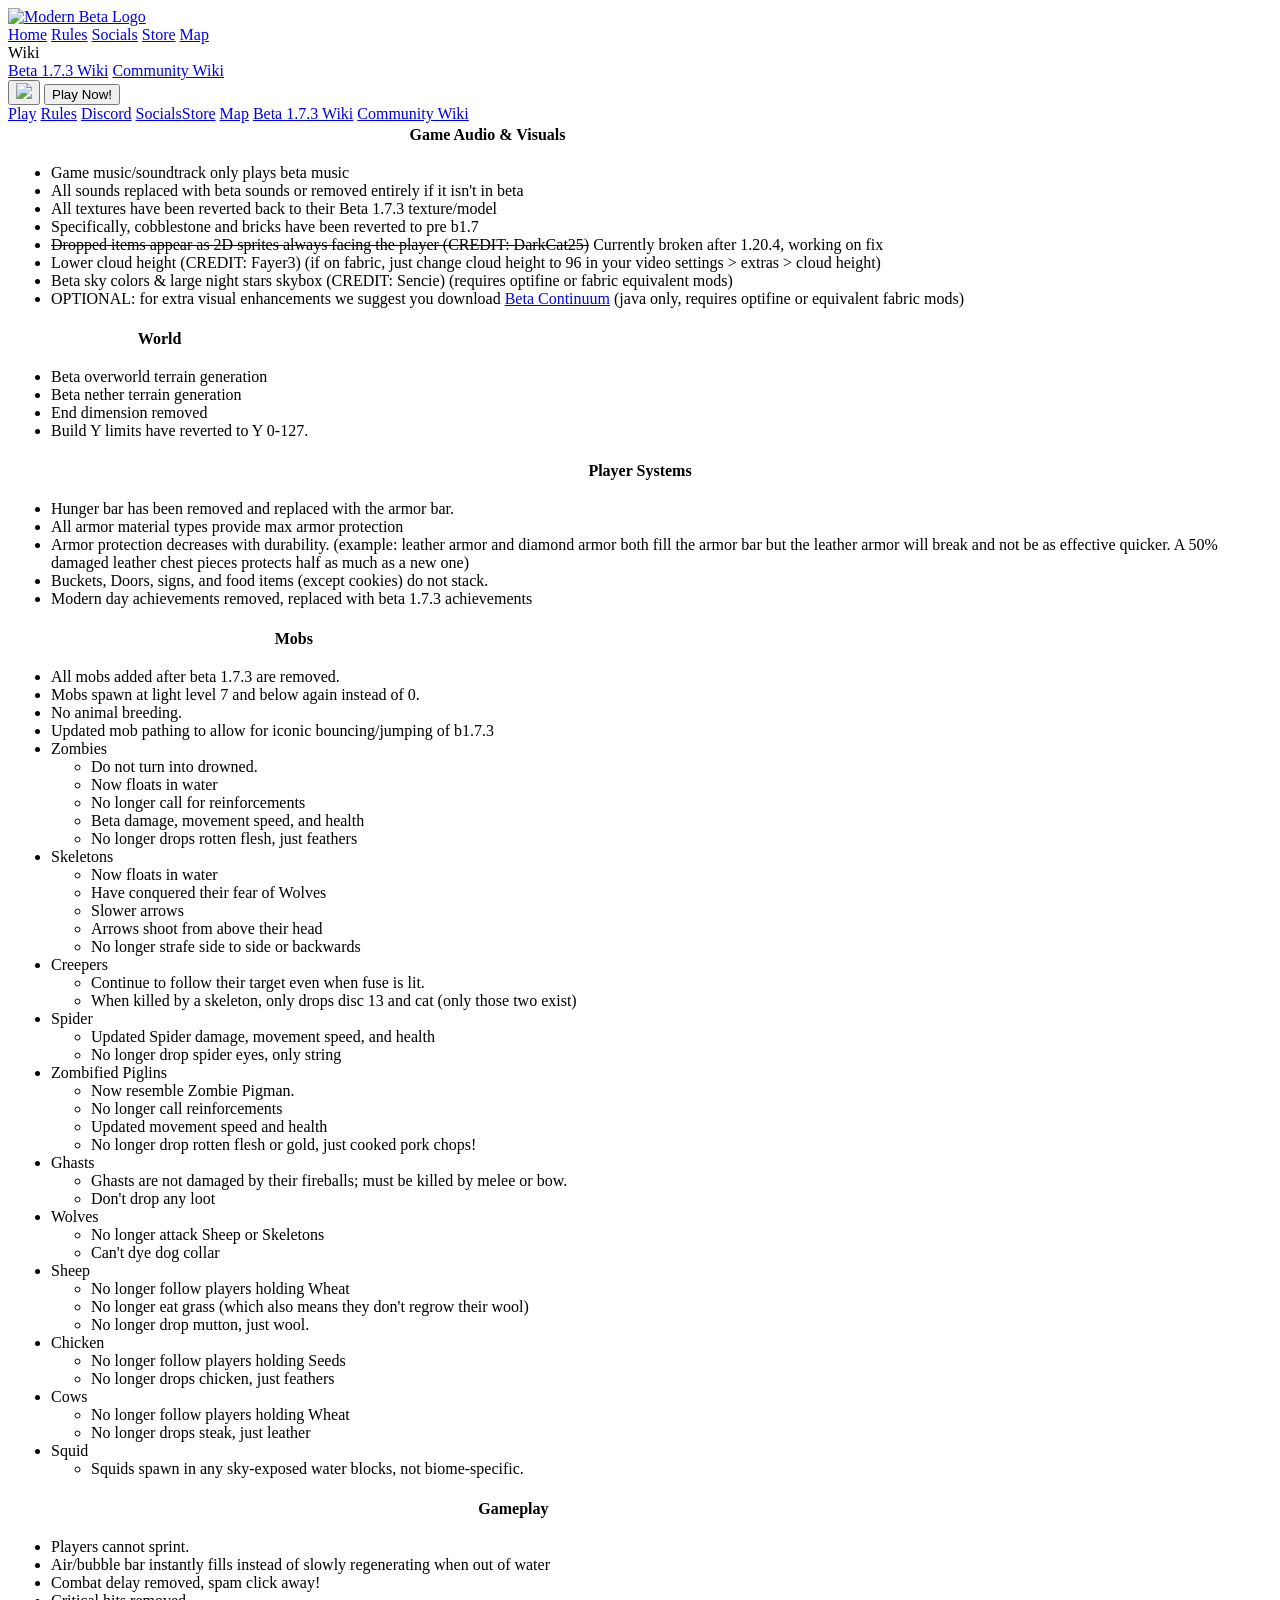
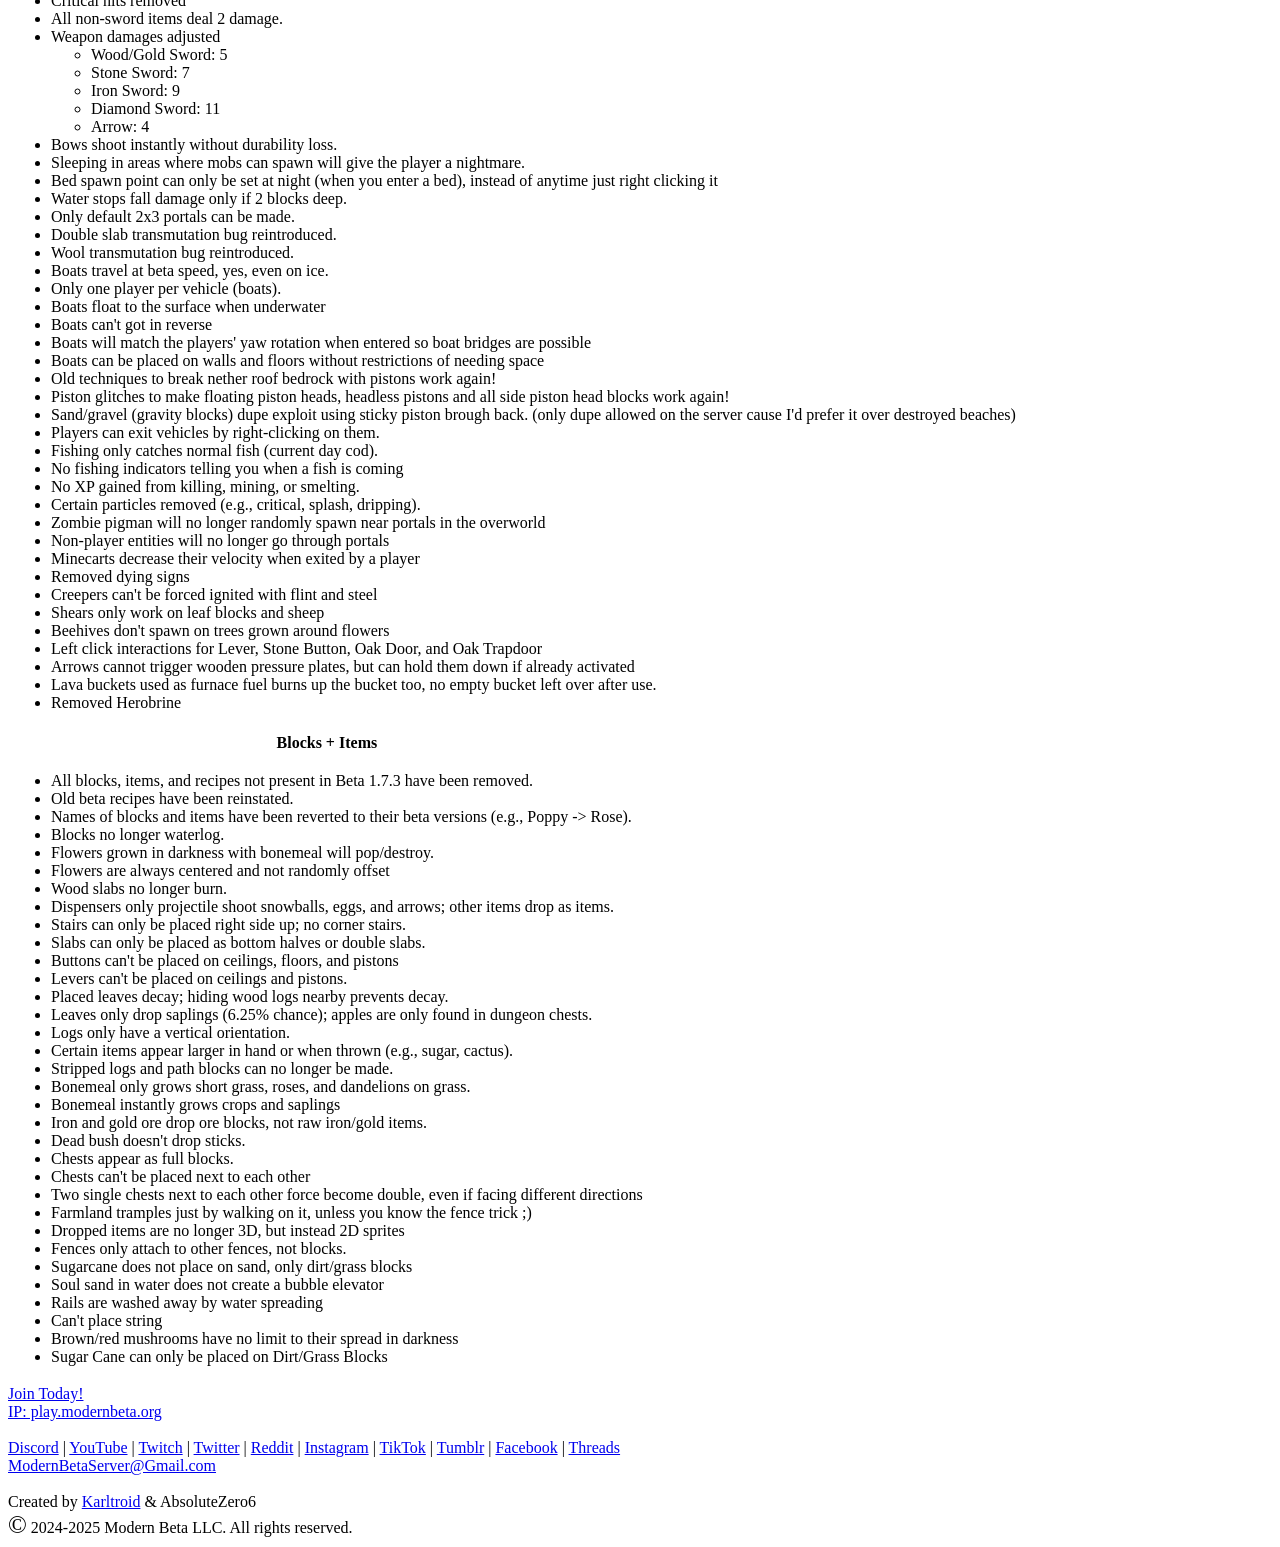
==== changes/index.html @ eeae8e34 "Update wiki URL" ====
<!DOCTYPE html>
<html lang="en">
	<head>
		<!-- meta/seo info-->
		<meta charset="utf-8">
		<meta http-equiv="Content-Type" content="text/html">
		<meta http-equiv="X-UA-Compatible" content="IE=edge">
		<meta http-equiv="content-language" content='en-US'>
		<meta name="robots" content="index, follow">
		<meta name="title" content="Modern Beta SMP">
		<meta name="description" content="The full list of features and changes from the base modern game that has been done to recreate Beta 1.7.3 in modern Minecraft!">
		<meta name="keywords" content="Minecraft, Modern, Beta, ModernBeta, 1.7.3, server, smp, multiplayer, survival, goldenage">
		<meta name="language" content="English">
		<meta name="author" content="Karltroid">
		<meta name="viewport" content="width=device-width, initial-scale=1.0, maximum-scale=1.0">

		<!-- stylesheets & scripts -->
		<link rel="stylesheet" type="text/css" href="../styles/vars.css">
		<link rel="stylesheet" type="text/css" media="(max-width: 1100px)" href="../styles/vars_mobile.css">
		<link rel="stylesheet" type="text/css" href="../styles/desktop.css">
		<link rel="stylesheet" type="text/css" media="(max-width: 1100px)" href="../styles/mobile.css">
		<script src="../scripts/mobilenav.js"></script>

		<!-- site title & icon -->
		<link rel="shortcut icon" href="../images/icons/favicon.ico" type="image/x-icon">
		<link rel="icon" href="../images/icons/favicon.ico" type="image/x-icon">
		<title>Modern Beta | Changes</title>
		<style type="text/css">
			th { background-image: url('../images/backgrounds/footer_bg.png'); }
		</style>
	</head>
	<body>
		<script type="text/javascript">folderRoot = '../'</script>

		<nav>
			<div id="nav-content">
				<div class="left">
					<a href="../" id="nav-logo">
					  <img src="../images/ModernBetaLogo_Full.png" alt="Modern Beta Logo" />
					</a>
					<div id="nav-links" class="desktop-only">
					  <a href="../">Home</a>
					  <a href="../rules">Rules</a>
					  <a href="../socials">Socials</a>
					  <a target="_blank" href="https://store.modernbeta.org/">Store</a>
					  <a target="_blank" href="https://map.modernbeta.org">Map</a>
					  <div class="dropdown">
						Wiki
						<div class="dropdown-content">
						  <a target="_blank" href="https://web.archive.org/web/20110902065819/http://www.minecraftwiki.net:80/wiki/Minecraft_Wiki">Beta 1.7.3 Wiki</a>
						  <a target="_blank" href="https://wiki.modernbeta.org/">Community Wiki</a>
						</div>
					  </div>
					</div>
				  </div>

				<div class="right">
					<button id="nav-menu-btn" class="mobile-only" onclick="togglenav('')"><img class="pixel-perfect" src="../images/icons/open_menu.png" /></button>
					<a href="../play"><button id="join-now-button" class="desktop-only">Play Now!</button></a>
				</div>
				<div id="mobile-nav-dropdown" class="mobile-only pixel-perfect">
					<a href="../play">Play</a>
					<a href="../rules">Rules</a>
					<a target="_blank" href="https://discord.gg/gXmjuejWtD">Discord</a>
					<a href="../socials">Socials</a><a target="_blank" href="https://store.modernbeta.org/">Store</a>
					<a target="_blank" href="https://map.modernbeta.org">Map</a>
					<a target="_blank" href="https://web.archive.org/web/20110902065819/http://www.minecraftwiki.net:80/wiki/Minecraft_Wiki">Beta 1.7.3 Wiki</a>
					<a target="_blank" href="https://wiki.modernbeta.org/">Community Wiki</a>
				</div>
			</div>
		</nav>

		<div id="page-content" class="nav-bar-offset">

			<table class="table-info">
				<tr>
					<th>Game Audio & Visuals</th>
				</tr>
				<tr>
					<td data-th="Game Audio & Visuals">
						<ul>
							<li>Game music/soundtrack only plays beta music</li>
							<li>All sounds replaced with beta sounds or removed entirely if it isn't in beta</li>
							<li>All textures have been reverted back to their Beta 1.7.3 texture/model</li>
							<li>Specifically, cobblestone and bricks have been reverted to pre b1.7</li>
							<li><s>Dropped items appear as 2D sprites always facing the player (CREDIT: DarkCat25)</s> Currently broken after 1.20.4, working on fix</li>
							<li>Lower cloud height (CREDIT: Fayer3) (if on fabric, just change cloud height to 96 in your video settings > extras > cloud height)</li>
							<li>Beta sky colors & large night stars skybox (CREDIT: Sencie) (requires optifine or fabric equivalent mods)</li>
							<li>OPTIONAL: for extra visual enhancements we suggest you download <a target="_blank" href="https://www.planetminecraft.com/texture-pack/beta-continuum/">Beta Continuum</a> (java only, requires optifine or equivalent fabric mods)</li>
						</ul>
					</td>
				</tr>
			</table>

			<table class="table-info">
				<tr>
					<th>World</th>
				</tr>
				<tr>
					<td data-th="World">
						<ul>
							<li>Beta overworld terrain generation</li>
							<li>Beta nether terrain generation</li>
							<li>End dimension removed</li>
							<li>Build Y limits have reverted to Y 0-127.</li>
						</ul>
					</td>
				</tr>
			</table>

			<table class="table-info">
				<tr>
					<th>Player Systems</th>
				</tr>
				<tr>
					<td data-th="Player Systems">
						<ul>
							<li>Hunger bar has been removed and replaced with the armor bar.</li>
							<li>All armor material types provide max armor protection</li>
							<li>Armor protection decreases with durability. (example: leather armor and diamond armor both fill the armor bar but the leather armor will break and not be as effective quicker. A 50% damaged leather chest pieces protects half as much as a new one)</li>
							<li>Buckets, Doors, signs, and food items (except cookies) do not stack.</li>
							<li>Modern day achievements removed, replaced with beta 1.7.3 achievements</li>
						</ul>
					</td>
				</tr>
			</table>

			<table class="table-info">
				<tr>
					<th>Mobs</th>
				</tr>
				<tr>
					<td data-th="Mobs">
						<ul>
							<li>All mobs added after beta 1.7.3 are removed.</li>
							<li>Mobs spawn at light level 7 and below again instead of 0.</li>
							<li>No animal breeding.</li>
							<li>Updated mob pathing to allow for iconic bouncing/jumping of b1.7.3</li>
							<li>
							  Zombies
							  <ul>
							    <li>Do not turn into drowned.</li>
							    <li>Now floats in water</li>
							    <li>No longer call for reinforcements</li>
							    <li>Beta damage, movement speed, and health</li>
							    <li>No longer drops rotten flesh, just feathers</li>
							  </ul>
							</li>
							<li>
							  Skeletons
							  <ul>
							    <li>Now floats in water</li>
							    <li>Have conquered their fear of Wolves</li>
							    <li>Slower arrows</li>
							    <li>Arrows shoot from above their head</li>
							    <li>No longer strafe side to side or backwards</li>
							  </ul>
							</li>
							<li>
							  Creepers
							  <ul>
							    <li>Continue to follow their target even when fuse is lit.</li>
							    <li>When killed by a skeleton, only drops disc 13 and cat (only those two exist)</li>
							  </ul>
							</li>
							<li>
							  Spider
							  <ul>
							    <li>Updated Spider damage, movement speed, and health</li>
							    <li>No longer drop spider eyes, only string</li>
							  </ul>
							</li>
							<li>
							  Zombified Piglins
							  <ul>
							    <li>Now resemble Zombie Pigman.</li>
							    <li>No longer call reinforcements</li>
							    <li>Updated movement speed and health</li>
							    <li>No longer drop rotten flesh or gold, just cooked pork chops!</li>
							  </ul>
							</li>
							<li>
							  Ghasts
							  <ul>
							    <li>Ghasts are not damaged by their fireballs; must be killed by melee or bow.</li>
							    <li>Don't drop any loot</li>
							  </ul>
							</li>
							<li>
							  Wolves
							  <ul>
							    <li>No longer attack Sheep or Skeletons</li>
							    <li>Can't dye dog collar</li>
							  </ul>
							</li>
							<li>
							  Sheep
							  <ul>
							    <li>No longer follow players holding Wheat</li>
							    <li>No longer eat grass (which also means they don't regrow their wool)</li>
							    <li>No longer drop mutton, just wool.</li>
							  </ul>
							</li>
							<li>
							  Chicken
							  <ul>
							    <li>No longer follow players holding Seeds</li>
							    <li>No longer drops chicken, just feathers</li>
							  </ul>
							</li>
							<li>
							  Cows
							  <ul>
							    <li>No longer follow players holding Wheat</li>
							    <li>No longer drops steak, just leather</li>
							  </ul>
							</li>
							<li>
							  Squid
							  <ul>
							    <li>Squids spawn in any sky-exposed water blocks, not biome-specific.</li>
							  </ul>
							</li>
						</ul>
					</td>
				</tr>
			</table>

			<table class="table-info">
				<tr>
					<th>Gameplay</th>
				</tr>
				<tr>
					<td data-th="Gameplay">
						<ul>
							<li>Players cannot sprint.</li>
							<li>Air/bubble bar instantly fills instead of slowly regenerating when out of water</li>
							<li>Combat delay removed, spam click away!</li>
							<li>Critical hits removed</li>
							<li>All non-sword items deal 2 damage.</li>
							<li>
							  Weapon damages adjusted
							  <ul>
							    <li>Wood/Gold Sword: 5
							    <li>Stone Sword: 7
							    <li>Iron Sword: 9
							    <li>Diamond Sword: 11
							    <li>Arrow: 4
							  </ul>
							</li>
							<li>Bows shoot instantly without durability loss.</li>
							<li>Sleeping in areas where mobs can spawn will give the player a nightmare.</li>
							<li>Bed spawn point can only be set at night (when you enter a bed), instead of anytime just right clicking it</li>
							<li>Water stops fall damage only if 2 blocks deep.</li>
							<li>Only default 2x3 portals can be made.</li>
							<li>Double slab transmutation bug reintroduced.</li>
							<li>Wool transmutation bug reintroduced.</li>
							<li>Boats travel at beta speed, yes, even on ice.</li>
							<li>Only one player per vehicle (boats).</li>
							<li>Boats float to the surface when underwater</li>
							<li>Boats can't got in reverse</li>
							<li>Boats will match the players' yaw rotation when entered so boat bridges are possible</li>
							<li>Boats can be placed on walls and floors without restrictions of needing space</li>
							<li>Old techniques to break nether roof bedrock with pistons work again!</li>
							<li>Piston glitches to make floating piston heads, headless pistons and all side piston head blocks work again!</li>
							<li>Sand/gravel (gravity blocks) dupe exploit using sticky piston brough back. (only dupe allowed on the server cause I'd prefer it over destroyed beaches)</li>
							<li>Players can exit vehicles by right-clicking on them.</li>
							<li>Fishing only catches normal fish (current day cod).</li>
							<li>No fishing indicators telling you when a fish is coming</li>
							<li>No XP gained from killing, mining, or smelting.</li>
							<li>Certain particles removed (e.g., critical, splash, dripping).</li>
							<li>Zombie pigman will no longer randomly spawn near portals in the overworld</li>
							<li>Non-player entities will no longer go through portals</li>
							<li>Minecarts decrease their velocity when exited by a player</li>
							<li>Removed dying signs</li>
							<li>Creepers can't be forced ignited with flint and steel</li>
							<li>Shears only work on leaf blocks and sheep</li>
							<li>Beehives don't spawn on trees grown around flowers</li>
							<li>Left click interactions for Lever, Stone Button, Oak Door, and Oak Trapdoor</li>
							<li>Arrows cannot trigger wooden pressure plates, but can hold them down if already activated</li>
							<li>Lava buckets used as furnace fuel burns up the bucket too, no empty bucket left over after use.</li>
							<li>Removed Herobrine</li>
						</ul>
					</td>
				</tr>
			</table>

			<table class="table-info">
				<tr>
					<th>Blocks + Items</th>
				</tr>
				<tr>
					<td data-th="Blocks + Items">
						<ul>
							<li>All blocks, items, and recipes not present in Beta 1.7.3 have been removed.</li>
							<li>Old beta recipes have been reinstated.</li>
							<li>Names of blocks and items have been reverted to their beta versions (e.g., Poppy -> Rose).</li>
							<li>Blocks no longer waterlog.</li>
							<li>Flowers grown in darkness with bonemeal will pop/destroy.</li>
							<li>Flowers are always centered and not randomly offset</li>
							<li>Wood slabs no longer burn.</li>
							<li>Dispensers only projectile shoot snowballs, eggs, and arrows; other items drop as items.</li>
							<li>Stairs can only be placed right side up; no corner stairs.</li>
							<li>Slabs can only be placed as bottom halves or double slabs.</li>
							<li>Buttons can't be placed on ceilings, floors, and pistons</li>
							<li>Levers can't be placed on ceilings and pistons.</li>
							<li>Placed leaves decay; hiding wood logs nearby prevents decay.</li>
							<li>Leaves only drop saplings (6.25% chance); apples are only found in dungeon chests.</li>
							<li>Logs only have a vertical orientation.</li>
							<li>Certain items appear larger in hand or when thrown (e.g., sugar, cactus).</li>
							<li>Stripped logs and path blocks can no longer be made.</li>
							<li>Bonemeal only grows short grass, roses, and dandelions on grass.</li>
							<li>Bonemeal instantly grows crops and saplings</li>
							<li>Iron and gold ore drop ore blocks, not raw iron/gold items.</li>
							<li>Dead bush doesn't drop sticks.</li>
							<li>Chests appear as full blocks.</li>
							<li>Chests can't be placed next to each other</li>
							<li>Two single chests next to each other force become double, even if facing different directions</li>
							<li>Farmland tramples just by walking on it, unless you know the fence trick ;)</li>
							<li>Dropped items are no longer 3D, but instead 2D sprites</li>
							<li>Fences only attach to other fences, not blocks.</li>
							<li>Sugarcane does not place on sand, only dirt/grass blocks</li>
							<li>Soul sand in water does not create a bubble elevator</li>
							<li>Rails are washed away by water spreading</li>
							<li>Can't place string</li>
							<li>Brown/red mushrooms have no limit to their spread in darkness</li>
							<li>Sugar Cane can only be placed on Dirt/Grass Blocks</li>
						</ul>
					</td>
				</tr>
			</table>
		</div>

		<footer class="pixel-perfect">
			<a href="play">Join Today!<br />
			IP: play.modernbeta.org</a><br /><br />
			<a target="_blank" href="https://discord.gg/gXmjuejWtD">Discord</a> | <a target="_blank" href="https://www.youtube.com/@ModernBetaSMP">YouTube</a> | <a target="_blank" href="https://www.twitch.tv/ModernBetaSMP">Twitch</a> | <a target="_blank" href="https://twitter.com/ModernBetaSMP">Twitter</a> | <a target="_blank" href="https://www.reddit.com/r/ModernBetaSMP/">Reddit</a> | <a target="_blank" href="https://www.instagram.com/modernbetasmp/">Instagram</a> | <a target="_blank" href="https://www.tiktok.com/@modernbetasmp">TikTok</a> | <a target="_blank" href="https://www.tumblr.com/blog/modernbetasmp">Tumblr</a> | <a target="_blank" href="https://www.facebook.com/ModernBetaSMP/">Facebook</a> | <a target="_blank" href="https://www.threads.net/@modernbetasmp">Threads</a>
			<br />
			<a href="mailto:modernbetaserver@gmail.com">ModernBetaServer@Gmail.com</a><br /><br />
			Created by <a target="_blank" href="https://www.twitter.com/karltroid">Karltroid</a> & AbsoluteZero6<br />
			<font style="font-family: minecraft-alt; font-size:1.55em;">&copy;</font> 2024-2025 Modern Beta LLC. All rights reserved.
		</footer>

	</body>
</html>
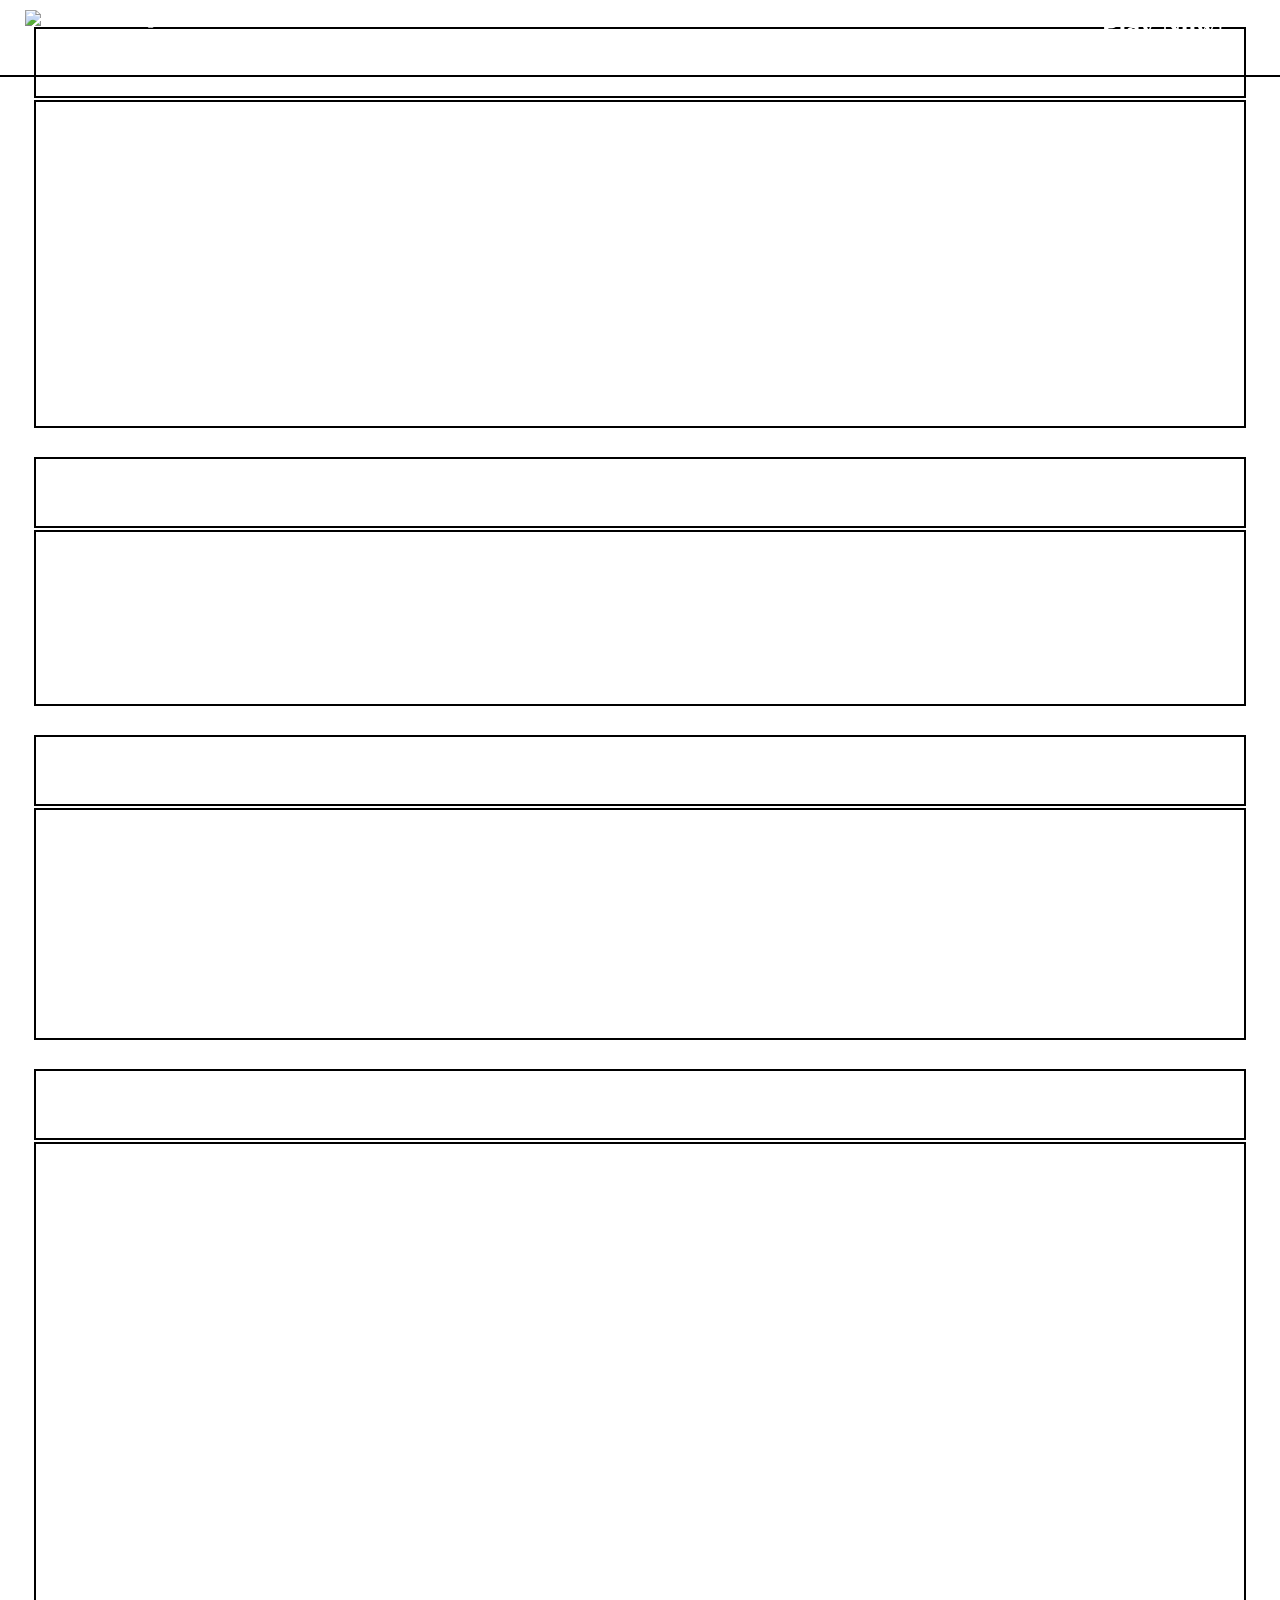
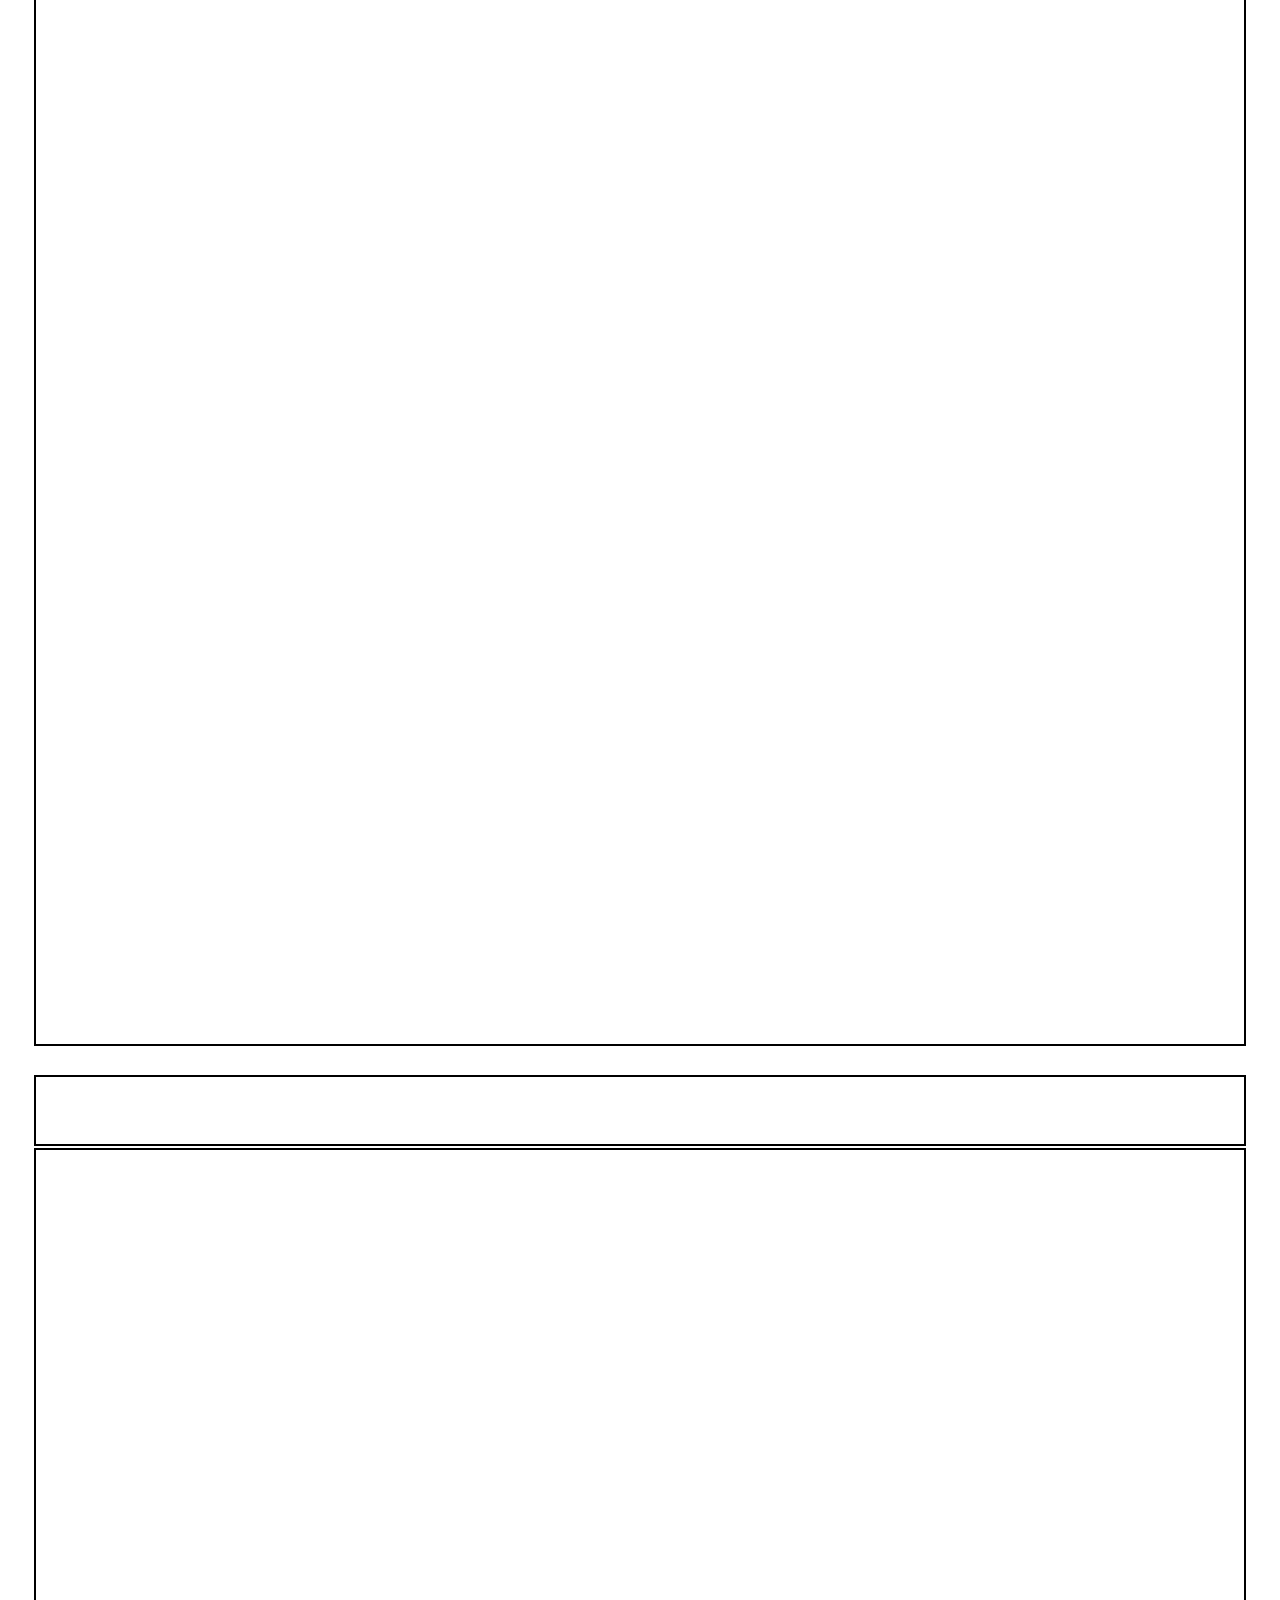
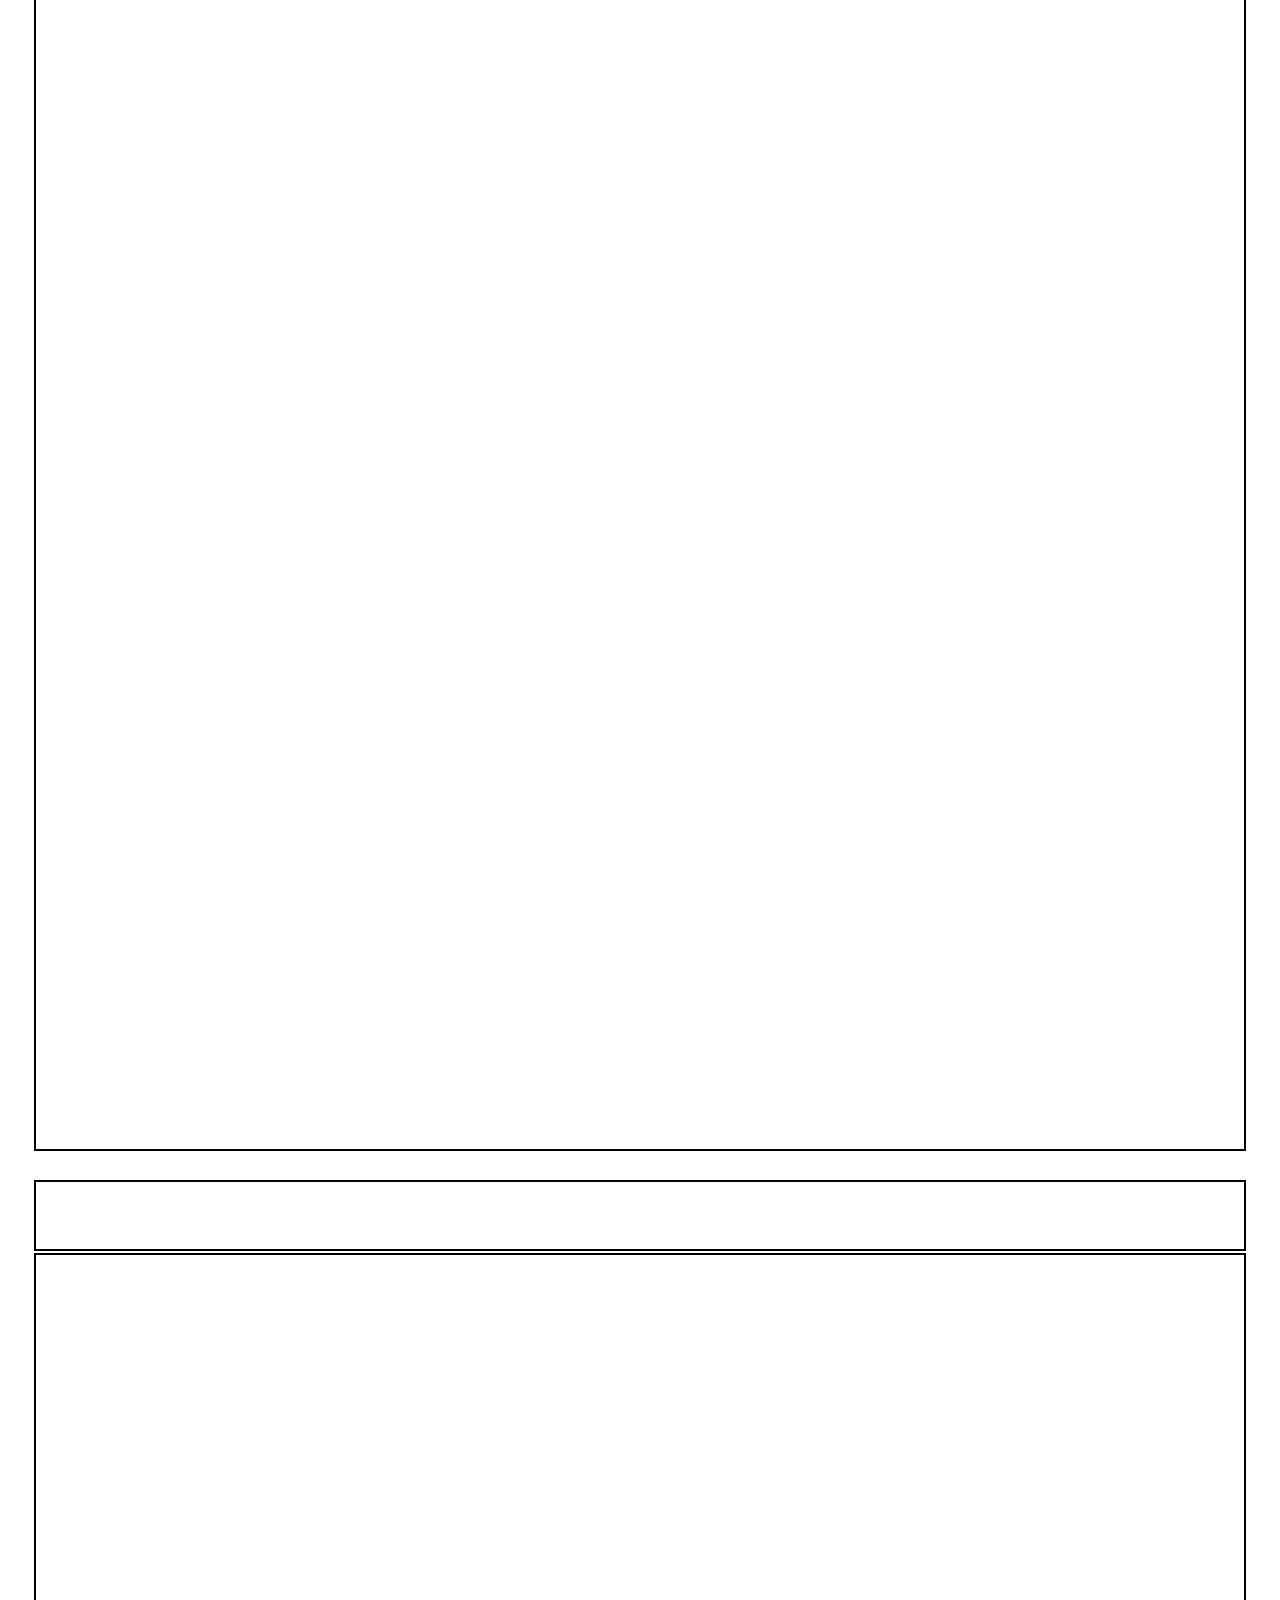
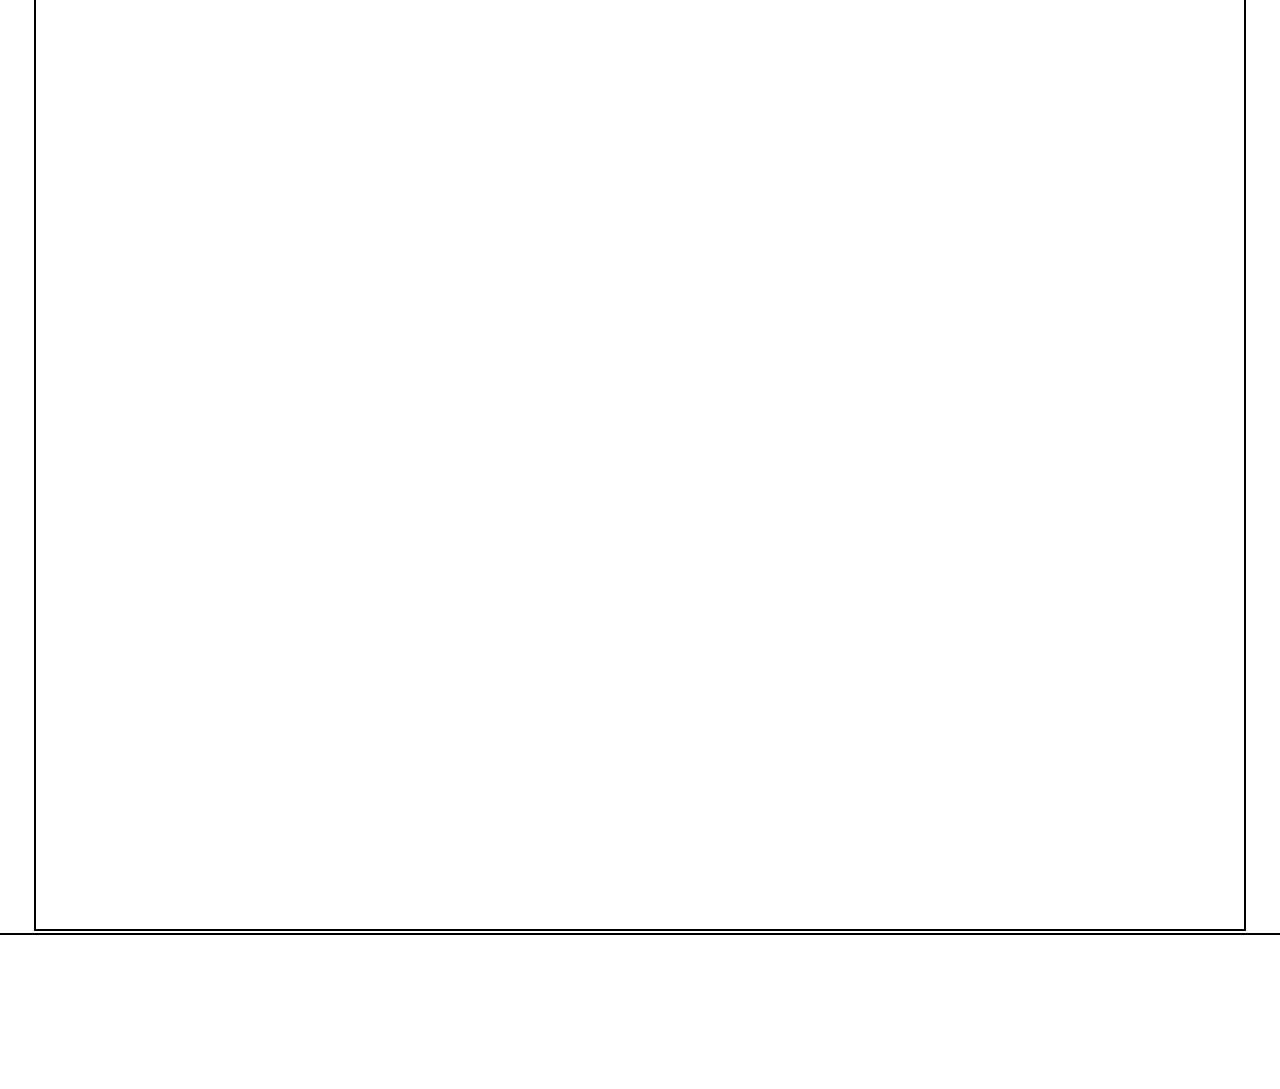
==== commit c3c78a3c: "update discord link" ====
--- a/changes/index.html
+++ b/changes/index.html
@@ -61,7 +61,7 @@
 				<div id="mobile-nav-dropdown" class="mobile-only pixel-perfect">
 					<a href="../play">Play</a>
 					<a href="../rules">Rules</a>
-					<a target="_blank" href="https://discord.gg/gXmjuejWtD">Discord</a>
+					<a target="_blank" href="https://discord.modernbeta.org">Discord</a>
 					<a href="../socials">Socials</a><a target="_blank" href="https://store.modernbeta.org/">Store</a>
 					<a target="_blank" href="https://map.modernbeta.org">Map</a>
 					<a target="_blank" href="https://web.archive.org/web/20110902065819/http://www.minecraftwiki.net:80/wiki/Minecraft_Wiki">Beta 1.7.3 Wiki</a>
@@ -334,7 +334,7 @@
 		<footer class="pixel-perfect">
 			<a href="play">Join Today!<br />
 			IP: play.modernbeta.org</a><br /><br />
-			<a target="_blank" href="https://discord.gg/gXmjuejWtD">Discord</a> | <a target="_blank" href="https://www.youtube.com/@ModernBetaSMP">YouTube</a> | <a target="_blank" href="https://www.twitch.tv/ModernBetaSMP">Twitch</a> | <a target="_blank" href="https://twitter.com/ModernBetaSMP">Twitter</a> | <a target="_blank" href="https://www.reddit.com/r/ModernBetaSMP/">Reddit</a> | <a target="_blank" href="https://www.instagram.com/modernbetasmp/">Instagram</a> | <a target="_blank" href="https://www.tiktok.com/@modernbetasmp">TikTok</a> | <a target="_blank" href="https://www.tumblr.com/blog/modernbetasmp">Tumblr</a> | <a target="_blank" href="https://www.facebook.com/ModernBetaSMP/">Facebook</a> | <a target="_blank" href="https://www.threads.net/@modernbetasmp">Threads</a>
+			<a target="_blank" href="https://discord.modernbeta.org">Discord</a> | <a target="_blank" href="https://www.youtube.com/@ModernBetaSMP">YouTube</a> | <a target="_blank" href="https://www.twitch.tv/ModernBetaSMP">Twitch</a> | <a target="_blank" href="https://twitter.com/ModernBetaSMP">Twitter</a> | <a target="_blank" href="https://www.reddit.com/r/ModernBetaSMP/">Reddit</a> | <a target="_blank" href="https://www.instagram.com/modernbetasmp/">Instagram</a> | <a target="_blank" href="https://www.tiktok.com/@modernbetasmp">TikTok</a> | <a target="_blank" href="https://www.tumblr.com/blog/modernbetasmp">Tumblr</a> | <a target="_blank" href="https://www.facebook.com/ModernBetaSMP/">Facebook</a> | <a target="_blank" href="https://www.threads.net/@modernbetasmp">Threads</a>
 			<br />
 			<a href="mailto:modernbetaserver@gmail.com">ModernBetaServer@Gmail.com</a><br /><br />
 			Created by <a target="_blank" href="https://www.twitter.com/karltroid">Karltroid</a> & AbsoluteZero6<br />
--- a/styles/desktop.css
+++ b/styles/desktop.css
@@ -0,0 +1,675 @@
+*, ::after, ::before
+{
+	/* removed default styling */
+	padding: 0;
+	margin: 0;
+	text-decoration: none;
+	border: 0;
+	background: none;
+	font-family: minecraft, minecraft-alt;
+	box-sizing: border-box;
+	color: white;
+	font-size: 100%;
+}
+
+*:focus
+{
+	/* removed default styling */
+	outline: none;
+}
+
+.desktop-only
+{
+	display: initial;
+}
+
+
+.mobile-only
+{
+	display: none;
+}
+
+h1,th
+{
+	font-weight: normal;
+	font-family: minecraft-bold;
+}
+
+body
+{
+	overflow-x: hidden;
+	background: linear-gradient(180deg, var(--waterBlue) 25%, var(--waterBlueDark) 100%)
+}
+
+s 
+{
+	text-decoration: line-through;
+}
+
+.pixel-perfect
+{
+	-ms-interpolation-mode: nearest-neighbor;
+    image-rendering: -webkit-optimize-contrast;
+    image-rendering: -moz-crisp-edges;
+    image-rendering: -o-pixelated;
+    image-rendering: pixelated;
+}
+
+nav
+{
+	width: 100vw;
+	height: var(--navBarHeight);
+	background: linear-gradient(180deg, var(--skyDarkBlueTop) 0%, var(--skyDarkBlueBot) 75%);
+	padding: 10px 25px;
+	box-shadow: var(--perspectiveBoxShadow);
+	border-bottom: 2px solid black;
+	position: fixed;
+	top: 0;
+	z-index: 10;
+}
+
+#nav-content
+{
+	max-width: 1500px;
+	height: 100%;
+	display: block;
+	margin: 0 auto;
+	z-index: 11;
+}
+
+nav .left
+{
+	display: flex;
+	height: 100%;
+	float: left;
+}
+
+nav .right
+{
+	display: inline-block;
+	height: 100%;
+	float: right;
+}
+
+#nav-logo img
+{
+	height: 100%;
+	box-sizing: border-box;
+}
+
+#nav-logo
+{
+	padding: 0 20px 0px 0px;
+	display: inline-block;
+	height: 100%;
+}
+
+#nav-logo:hover
+{
+	background: none;
+	border: none;
+}
+
+#nav-links
+{
+	display: flex;
+	height: 100%;
+	position: relative;
+	align-items: center;
+}
+
+#nav-links a,
+#nav-links .dropdown 
+{
+    padding: 16px 25px;
+    font-size: 1.25em;
+    text-transform: uppercase;
+    text-shadow: var(--mcTextShadow);
+}
+
+#nav-links .dropdown {
+    position: relative;
+    display: inline-block;
+}
+
+#nav-links .dropdown:hover {
+    background: rgba(0, 0, 0, 0.15);
+    border-bottom: none;
+	height: 73px;
+    margin-top: 13px;
+}
+
+#nav-links a:hover 
+{
+    background: rgba(0, 0, 0, 0.15);
+    border-bottom: solid 5px rgba(0, 0, 0, 0.15);
+}
+
+#nav-links .dropdown:hover a:hover 
+{
+    background: rgba(0, 0, 0, 0.15);
+    border-bottom: none;
+}
+
+.dropdown 
+{
+    position: relative;
+}
+
+.dropdown-content 
+{
+    display: none;
+    position: absolute;
+    top: 100%;
+    left: 0;
+    background: rgba(0, 0, 0, 0.6);
+    border-bottom: solid 5px rgba(0, 0, 0, 0.15);
+    min-width: fit-content;
+    text-wrap: nowrap;
+    z-index: -1;
+}
+
+.dropdown-content a 
+{
+    display: block;
+    padding: 10px 15px;
+    font-size: 1em !important;
+    text-transform: none;
+    text-shadow: none;
+    text-decoration: none;
+}
+
+.dropdown:hover .dropdown-content 
+{
+    display: block;
+}
+
+
+.nav-bar-offset
+{
+	margin-top: var(--navBarHeight) !important;
+}
+
+#join-now-button
+{
+	background: linear-gradient(180deg, var(--logoLimeGreen) 0%, var(--logoLimeGreen2) 100%);
+	height: 100%;
+	padding: 0 30px;
+	color: var(--logoDarkGreen);
+	font-weight: bold;
+	font-size: 1.75em;
+	border: 2px solid var(--logoDarkGreen);
+	box-shadow: var(--centeredBoxShadow);
+	font-family: minecraft-bold;
+}
+
+#join-now-button:hover
+{
+	cursor: pointer;
+	background: var(--logoDarkGreen);
+	color: var(--logoLimeGreen);
+	border: 2px solid var(--logoLimeGreen);
+}
+
+header
+{
+	height: 880px;
+	width: 100vw;
+	background-image: url('../images/homepage/banner.png');
+	background-position: center;
+	background-size: auto 100%;
+	background-repeat: repeat-x;
+	position: relative;
+}
+
+#trailer
+{
+	display: block;
+	position: absolute;
+	top: 333.5px;
+	left: 50%;
+	transform: translateX(-50%) scale(0.725);
+	height: 250px;
+	width: 500px;
+}
+
+#header-world
+{
+	position: absolute;
+	bottom: 0;
+	left: 0;
+	width: 100%;
+	z-index: 0;
+}
+
+
+#page-content
+{
+	width: 95vw;
+	margin: 0 auto;
+	max-width: 1500px;
+	min-height: calc(100vh - var(--navBarHeight) * 3);
+}
+
+.content-row
+{
+	display: flex;
+	justify-content: center;
+	position: relative;
+}
+
+#showcase-features
+{
+	display: flex;
+	justify-content: center;
+	position: relative;
+	top: -120px;
+	margin: 0 auto calc(-120px + var(--verticalSpacing));
+}
+
+#showcase-features .card
+{
+	margin: 0 var(--horizontalSpacing);
+	display: flex;
+	flex-direction: column;
+	align-items: stretch;
+	align-self: start;
+	min-width: 150px;
+	padding: 0px;
+	flex-basis: 100%;
+}
+
+.card img
+{
+	width: 100%;
+	border: 2px solid black;
+	box-shadow: var(--centeredBoxShadow);
+	margin: 0 0 6px 0;
+}
+
+.card h1
+{
+	font-size: 1.25em;
+	margin: 6px 0;
+}
+
+.card .info
+{
+	text-shadow: var(--mcTextShadow);
+}
+
+footer
+{
+	background-image: url('../images/backgrounds/footer_bg.png');
+	background-size: 64px;
+	width: 100vw;
+	text-align: center;
+	padding: var(--verticalSpacing) var(--horizontalSpacing);
+	box-shadow: var(--centeredBoxShadow);
+	border-top: 2px solid black;
+	margin-top: var(--verticalSpacing);
+}
+
+footer a:hover
+{
+	border-bottom: 2px dotted white;
+}
+
+#fullscreen-iframe
+{
+	margin-top: var(--navBarHeight);
+	width: 100vw;
+	height: calc(100vh - var(--navBarHeight));
+	margin-bottom: -5px;
+}
+
+.info-graphic-banner
+{
+	width: 100%;
+	display: flex;
+	justify-content: center;
+	background: rgba(255, 255, 255, 0.7);
+	margin: 0 0 var(--verticalSpacing);
+	border: 2px solid black;
+}
+
+.info-graphic-banner .info
+{
+	flex-basis: 45%;
+	min-height: 300px;
+	padding: var(--horizontalSpacing);
+}
+
+.info-graphic-banner .info a
+{
+	color: rgb(64, 64, 64);
+	border-bottom: 2px dotted rgba(64, 64, 64,0.5);
+}
+
+.info-graphic-banner .info a:hover
+{
+	color: white;
+	border-bottom: 2px dotted white;
+}
+
+.info-graphic-banner .graphic
+{
+	flex-basis: 55%;
+	background-image: url('../images/homepage/ModernBetaSS1.jpg');
+	background-size: cover;
+	border-right: 2px solid black;
+	background-position: center bottom;
+}
+
+.info-graphic-banner h1
+{
+	color:black;
+	font-size: 1.5em;
+	margin: 0 0 8px;
+}
+
+.info-graphic-banner p
+{
+	color:black;
+	font-size: 1.2em;
+}
+
+.button-card
+{
+	margin: 0 var(--horizontalSpacing);
+	flex-basis: 100%;
+	height: 360px;
+	background: gray;
+	background-size: cover;
+	background-position: center;
+	display: flex;
+	border: 2px solid black;
+}
+
+.button-card:hover
+{
+	transform: scale(1.02);
+	border: 2px solid white;
+}
+
+.button-card .info
+{
+	align-self: flex-end;
+	text-shadow: var(--mcTextShadow);
+	display: block;
+	padding: var(--horizontalSpacing);
+	background: linear-gradient(transparent, rgba(0, 0, 0, 0.65));
+	width: 100%;
+}
+
+#showcase-features > .card:last-child,
+.content-row > .button-card:last-child,
+.content-row-2 > .button-card:last-child {
+    margin-right: 0;
+}
+
+#showcase-features > .card:first-child,
+.content-row > .button-card:first-child,
+.content-row-2 > .button-card:first-child {
+    margin-left: 0;
+}
+
+#dynmap
+{
+	background-image: url('../images/homepage/isometric.jpg');
+}
+
+#discord
+{
+	background-image: url('../images/homepage/discord_banner.jpg');
+}
+
+
+.more-info-button
+{
+	display: inline-block;
+	color:black !important;
+	padding: var(--horizontalSpacing);
+	font-size: 1.2em;
+	background: white;
+	border: 2px solid black !important;
+	float: right;
+	margin: var(--horizontalSpacing) 0 0 0;
+}
+
+.more-info-button:hover
+{
+	border: 2px solid white !important;
+	background: black;
+	color: white !important;
+}
+
+.content-row-2
+{
+	display: flex;
+	justify-content: center;
+	position: relative;
+}
+
+#socials-grid
+{
+	width: 100%;
+	padding: 20px 0;
+	margin: 0 auto;
+}
+
+#socials-grid .social
+{
+	display: flex;
+	align-items: center;
+	padding: var(--horizontalSpacing);
+	border-bottom: 2px dashed white;
+}
+
+#socials-grid .social:hover
+{
+	background-color: rgba(0, 0, 0, 0.4);
+}
+
+#socials-grid .social:hover img
+{
+	transform: scale(1.1);
+}
+
+#socials-grid .social img
+{
+	width: 60px;
+	height: 60px;
+	margin-right: var(--horizontalSpacing);
+}
+
+#socials-grid .social .content
+{
+	text-shadow: var(--mcTextShadow);
+}
+
+#socials-grid *:last-child *:last-child
+{
+	border-bottom: 0px ;
+}
+
+#socials-grid .social h1
+{
+	font-size: 1.25em;
+}
+
+#socials-grid .social p
+{
+	font-size: 1.2em;
+}
+
+.table-info
+{
+	width: 100%;
+	height: 100%;
+	text-shadow: var(--mcTextShadow);
+	padding: 25px 0 0 0 ;
+}
+
+.table-info ol
+{
+	list-style-type: upper-roman !important;
+	list-style: upper-roman inside;
+	border: 2px solid black;
+	padding: 10px;
+	height: 100%;
+}
+
+.table-info ul
+{
+	list-style: square inside;
+	border: 2px solid black;
+	padding: 10px;
+	height: 100%;
+}
+
+li ul
+{
+	border: none !important;
+}
+
+li ul li
+{
+	margin-bottom: 5px !important;
+}
+
+ul ul
+{
+	border: none !important;
+	margin-left: 20px;
+}
+
+.table-info ol img, .table-info ul img
+{
+	width: 100%;
+	max-width: 300px;
+}
+
+.table-info th
+{
+	width: 50%;
+	padding: 20px;
+	font-size: 1.5em;
+	border: 2px solid black;
+	background-image: url('../images/backgrounds/footer_bg.png');
+	background-size: 64px;
+}
+
+.table-info td
+{
+	height: 100%;
+	background-image: url('../images/backgrounds/mobile_nav_bg.png');
+}
+
+.table-info li
+{
+	margin-bottom: 20px;
+}
+
+.table-info li h2
+{
+	font-weight: normal;
+	font-family: minecraft-bold;
+	margin-bottom: 20px;
+	margin: 0;
+	padding: 0;
+	display: inline;
+}
+
+
+/**play tutorial - taken from my old site, will refactor later **/
+.questionare
+{
+	width: 100%;
+	background-color: rgba(0, 0, 0, 0.1);
+	border-radius: 15px;
+	padding: 30px 0px;
+	
+	text-align: center;
+	pointer-events: initial;
+}
+
+.questionare h1
+{
+	font-size: 2em;
+	padding: 10px;
+}
+
+.answers
+{
+	display: table;
+	border-spacing: 2.5vw;
+	width: 100%;
+}
+
+.answers div
+{
+	height: 512px;
+	width: 33.33%;
+	height: 50vh;
+	background-color: rgba(0, 0, 0, 0.1);
+	display: table-cell;
+	vertical-align:middle;
+	padding: 15px;
+	font-size: 1.5em;
+	transition: transform .25s;
+	text-shadow: var(--mcTextShadow);
+}
+
+.answers div img 
+{
+	width: 100%;
+	display: block;
+	margin: 0 auto;
+	padding: 20px 0;
+}
+
+.answers div:hover
+{
+	cursor: pointer;
+	transform: scale(1.05);
+	background-color: rgba(0, 0, 0, 0.2);
+	border: 2px solid var(--beanaPurple);
+	transition: transform .5s, background-color .5s;
+}
+
+.tutorial
+{
+	width: 100%;
+	background-color: rgba(0, 0, 0, 0.1);
+	border-radius: 15px;
+	padding: 30px 0px;
+	text-align: center;
+	pointer-events: initial;
+	text-shadow: var(--mcTextShadow) !important;
+}
+
+.tutorial h1
+{
+	font-size: 2em;
+	padding: 5px;
+	text-shadow: var(--mcTextShadow);
+}
+
+.tutorial p
+{
+	padding: 5px;
+	text-shadow: var(--mcTextShadow);
+}
+
+.tutorial img
+{
+	width: 60%;
+	max-width: 1000px;
+	margin-bottom: 30px;
+}
+
+.hide
+{
+	display: none;
+}
